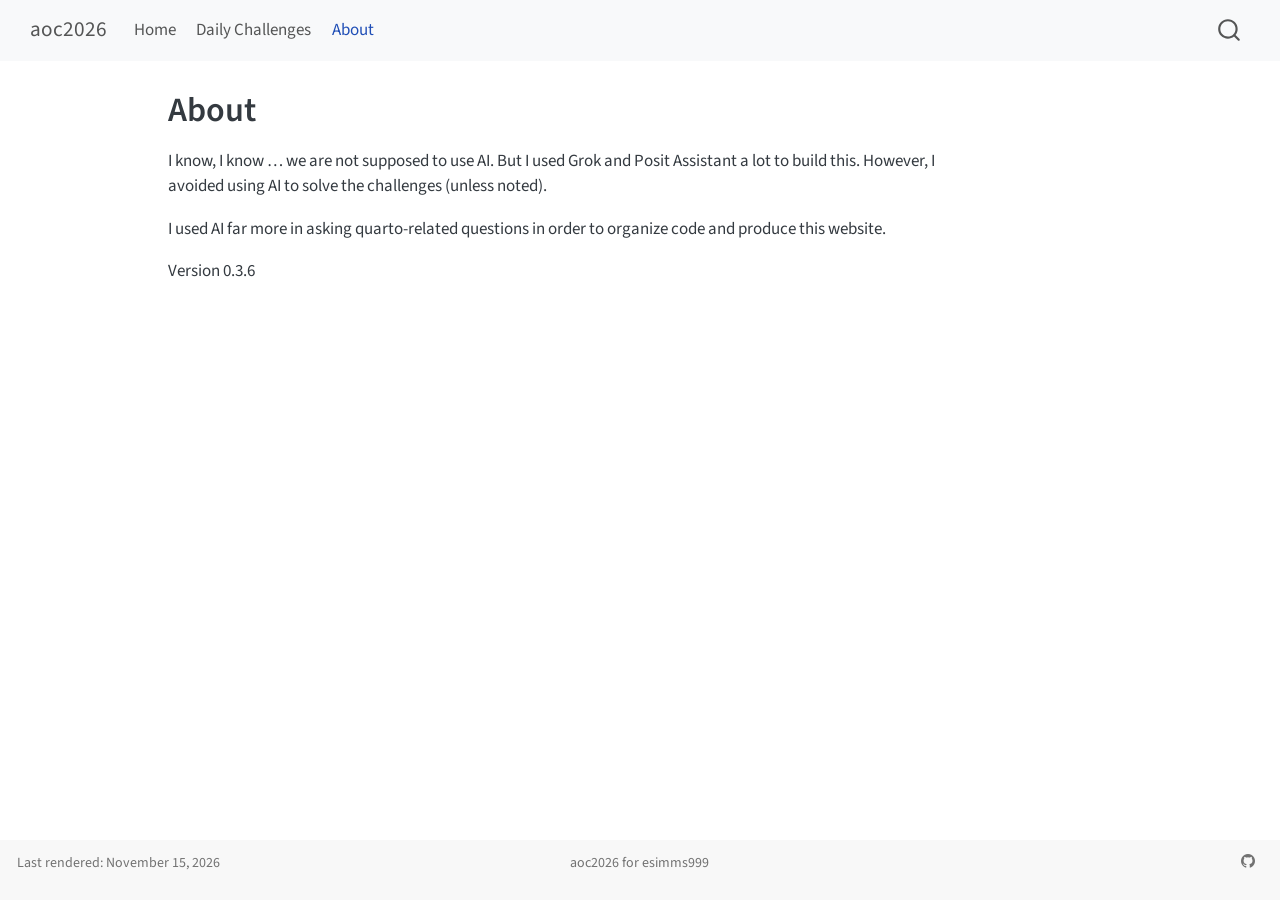
==== about.html @ 6adefa86 "Built site for gh-pages" ====
<!DOCTYPE html>
<html xmlns="http://www.w3.org/1999/xhtml" lang="en" xml:lang="en"><head>

<meta charset="utf-8">
<meta name="generator" content="quarto-1.11.9">

<meta name="viewport" content="width=device-width, initial-scale=1.0, user-scalable=yes">

<meta name="dcterms.date" content="2026-11-15">

<title>About – aoc2026</title>
<style>
/* Default styles provided by pandoc.
** See https://pandoc.org/MANUAL.html#variables-for-html for config info.
*/
span.smallcaps{font-variant: small-caps;}
div.columns{display: flex; gap: 1.5em;}
div.column{flex: auto;}
@media screen {
div.columns{gap: min(4vw, 1.5em);}
div.column{overflow-x: auto;}
}
div.hanging-indent{margin-left: 1.5em; text-indent: -1.5em;}
ul.task-list{list-style: none;}
ul.task-list li input[type="checkbox"] {
  width: 0.8em;
  margin: 0 0.8em 0.2em -1em; /* quarto-specific, see https://github.com/quarto-dev/quarto-cli/issues/4556 */ 
  vertical-align: middle;
}
</style>


<script src="site_libs/quarto-nav/quarto-nav.js"></script>
<script src="site_libs/quarto-nav/headroom.min.js"></script>
<script src="site_libs/clipboard/clipboard.min.js"></script>
<script src="site_libs/quarto-search/autocomplete.umd.js"></script>
<script src="site_libs/quarto-search/fuse.min.js"></script>
<script src="site_libs/quarto-search/quarto-search.js"></script>
<meta name="quarto:offset" content="./">
<script src="site_libs/quarto-html/quarto.js" type="module"></script>
<script src="site_libs/quarto-html/tabsets/tabsets.js" type="module"></script>
<script src="site_libs/quarto-html/scrollable-regions/scrollable-regions.js" type="module"></script>
<script src="site_libs/quarto-html/popper.min.js"></script>
<script src="site_libs/quarto-html/tippy.umd.min.js"></script>
<script src="site_libs/quarto-html/anchor.min.js"></script>
<link href="site_libs/quarto-html/tippy.css" rel="stylesheet">
<link href="site_libs/quarto-html/quarto-syntax-highlighting-63b5708e65d6cd79cd7618c58d0c21e7.css" rel="stylesheet" id="quarto-text-highlighting-styles">
<script src="site_libs/bootstrap/bootstrap.min.js"></script>
<link href="site_libs/bootstrap/bootstrap-icons.css" rel="stylesheet">
<link href="site_libs/bootstrap/bootstrap-db43a6e2f0fe89dbafbac413304c0d27.min.css" rel="stylesheet" append-hash="true" id="quarto-bootstrap" data-mode="light">
<script id="quarto-search-options" type="application/json">{
  "location": "navbar",
  "copy-button": false,
  "collapse-after": 3,
  "panel-placement": "end",
  "type": "overlay",
  "limit": 50,
  "keyboard-shortcut": [
    "f",
    "/",
    "s"
  ],
  "show-item-context": false,
  "language": {
    "search-no-results-text": "No results",
    "search-matching-documents-text": "matching documents",
    "search-copy-link-title": "Copy link to search",
    "search-hide-matches-text": "Hide additional matches",
    "search-more-match-text": "more match in this document",
    "search-more-matches-text": "more matches in this document",
    "search-clear-button-title": "Clear",
    "search-text-placeholder": "",
    "search-detached-cancel-button-title": "Cancel",
    "search-submit-button-title": "Submit",
    "search-label": "Search"
  }
}</script>


<link rel="stylesheet" href="styles.css">
</head>

<body class="nav-fixed quarto-light"><a id="quarto-skip-link" class="visually-hidden-focusable" href="#quarto-document-content">Skip to main content</a>

<div id="quarto-search-results"></div>
  <header id="quarto-header" class="headroom fixed-top">
    <nav class="navbar navbar-expand-lg " data-bs-theme="dark" aria-label="Site">
      <div class="navbar-container container-fluid">
      <div class="navbar-brand-container mx-auto">
    <a class="navbar-brand" href="./index.html">
    <span class="navbar-title">aoc2026</span>
    </a>
  </div>
          <button class="navbar-toggler" type="button" data-bs-toggle="collapse" data-bs-target="#navbarCollapse" aria-controls="navbarCollapse" aria-expanded="false" aria-label="Toggle navigation" onclick="if (window.quartoToggleHeadroom) { window.quartoToggleHeadroom(); }">
  <span class="navbar-toggler-icon"></span>
</button>
          <div class="collapse navbar-collapse" id="navbarCollapse">
            <ul class="navbar-nav navbar-nav-scroll me-auto">
  <li class="nav-item">
    <a class="nav-link" href="./index.html"> 
<span class="menu-text">Home</span></a>
  </li>  
  <li class="nav-item">
    <a class="nav-link" href="./daily-challenges.html"> 
<span class="menu-text">Daily Challenges</span></a>
  </li>  
  <li class="nav-item">
    <a class="nav-link active" href="./about.html" aria-current="page"> 
<span class="menu-text">About</span></a>
  </li>  
</ul>
          </div> <!-- /navcollapse -->
            <div class="quarto-navbar-tools">
</div>
            <div id="quarto-search" class="" title="Search"></div>
      </div> <!-- /container-fluid -->
    </nav>
</header>
<!-- content -->
<div id="quarto-content" class="quarto-container page-columns page-rows-contents page-layout-article page-navbar">
<!-- sidebar -->
<!-- margin-sidebar -->
    <div id="quarto-margin-sidebar" class="sidebar margin-sidebar zindex-bottom">
        
    </div>
<!-- main -->
<main class="content" id="quarto-document-content" tabindex="-1">

<header id="title-block-header" class="quarto-title-block default">
<div class="quarto-title">
<h1 class="title">About</h1>
</div>



<div class="quarto-title-meta">

    
    <div>
    <div class="quarto-title-meta-heading">Published</div>
    <div class="quarto-title-meta-contents">
      <p class="date">November 15, 2026</p>
    </div>
  </div>
  
    
  </div>
  


</header>


<p>I know, I know … we are not supposed to use AI. But I used Grok and Posit Assistant a lot to build this. However, I avoided using AI to solve the challenges (unless noted).</p>
<p>I used AI far more in asking quarto-related questions in order to organize code and produce this website.</p>
<p>Version 0.3.6</p>



</main> <!-- /main -->
<script id="quarto-html-after-body" type="application/javascript">
  window.document.addEventListener("DOMContentLoaded", function (event) {
    const icon = "";
    const anchorJS = new window.AnchorJS();
    anchorJS.options = {
      placement: 'right',
      icon: icon
    };
    anchorJS.add('.anchored');
    const isCodeAnnotation = (el) => {
      for (const clz of el.classList) {
        if (clz.startsWith('code-annotation-')) {                     
          return true;
        }
      }
      return false;
    }
    const onCopySuccess = function(e) {
      // button target
      const button = e.trigger;
      // don't keep focus
      button.blur();
      // flash "checked"
      button.classList.add('code-copy-button-checked');
      var currentTitle = button.getAttribute("title");
      button.setAttribute("title", "Copied!");
      let tooltip;
      if (window.bootstrap) {
        button.setAttribute("data-bs-toggle", "tooltip");
        button.setAttribute("data-bs-placement", "left");
        button.setAttribute("data-bs-title", "Copied!");
        tooltip = new bootstrap.Tooltip(button, 
          { trigger: "manual", 
            customClass: "code-copy-button-tooltip",
            offset: [0, -8]});
        tooltip.show();    
      }
      setTimeout(function() {
        if (tooltip) {
          tooltip.hide();
          button.removeAttribute("data-bs-title");
          button.removeAttribute("data-bs-toggle");
          button.removeAttribute("data-bs-placement");
        }
        button.setAttribute("title", currentTitle);
        button.classList.remove('code-copy-button-checked');
      }, 1000);
      // clear code selection
      e.clearSelection();
    }
    const getTextToCopy = function(trigger) {
      const outerScaffold = trigger.parentElement.cloneNode(true);
      const codeEl = outerScaffold.querySelector('code');
      for (const childEl of codeEl.children) {
        if (isCodeAnnotation(childEl)) {
          childEl.remove();
        }
      }
      return codeEl.innerText;
    }
    const clipboard = new window.ClipboardJS('.code-copy-button:not([data-in-quarto-modal])', {
      text: getTextToCopy
    });
    clipboard.on('success', onCopySuccess);
    if (window.document.getElementById('quarto-embedded-source-code-modal')) {
      const clipboardModal = new window.ClipboardJS('.code-copy-button[data-in-quarto-modal]', {
        text: getTextToCopy,
        container: window.document.getElementById('quarto-embedded-source-code-modal')
      });
      clipboardModal.on('success', onCopySuccess);
    }
      var localhostRegex = new RegExp(/^(?:http|https):\/\/localhost\:?[0-9]*\//);
      var mailtoRegex = new RegExp(/^mailto:/);
        var filterRegex = new RegExp("https:\/\/esimms999\.github\.io\/aoc2026\/");
      var isInternal = (href) => {
          return filterRegex.test(href) || localhostRegex.test(href) || mailtoRegex.test(href);
      }
      // Inspect non-navigation links and adorn them if external
      window.quartoDecorateExternalLinks = function (root) {
     var links = (root || window.document).querySelectorAll('a[href]:not(.nav-link):not(.navbar-brand):not(.toc-action):not(.sidebar-link):not(.sidebar-item-toggle):not(.pagination-link):not(.no-external):not([aria-hidden]):not(.dropdown-item):not(.quarto-navigation-tool):not(.about-link)');
      for (var i=0; i<links.length; i++) {
        const link = links[i];
        if (!isInternal(link.href)) {
          // undo the damage that might have been done by quarto-nav.js in the case of
          // links that we want to consider external
          if (link.dataset.originalHref !== undefined) {
            link.href = link.dataset.originalHref;
          }
          if (!link.classList.contains('no-external-icon')) {
          }
        }
      }
      };
      window.quartoDecorateExternalLinks(window.document);
    // Esc closes the popup (WCAG 1.4.13) and focus leaving both trigger and
    // popup closes it (WCAG 2.4.11); tippy handles neither for interactive popups.
    const hideOnEscAndFocusOut = {
      name: 'hideOnEscAndFocusOut',
      defaultValue: true,
      fn(instance) {
        const dismiss = () => {
          // A show scheduled by the trigger delay would otherwise reopen it
          instance.clearDelayTimeouts();
          instance.hide();
        };
        const onKeyDown = (event) => {
          if (event.key !== 'Escape') {
            return;
          }
          // Keep Esc from also reaching page handlers (e.g. reveal.js overview),
          // except an open reveal.js slide menu, which Esc should close too.
          // The menu handles keys only when its keyboard option is on.
          const menuHandlesEsc = window.Reveal?.getPlugin?.('menu')?.isOpen() &&
            window.Reveal.getConfig().menu?.keyboard !== false;
          if (!menuHandlesEsc) {
            event.stopPropagation();
          }
          if (instance.popper.contains(window.document.activeElement)) {
            // Disabled while refocusing so the focus trigger does not reopen it
            instance.disable();
            instance.reference.focus();
            instance.enable();
          }
          dismiss();
        };
        const onFocusOut = (event) => {
          const target = event.relatedTarget;
          if (target && !instance.reference.contains(target) &&
              !instance.popper.contains(target)) {
            dismiss();
          }
        };
        // On the trigger too: a click trigger (code-annotations: select) has no
        // blur handling. Attached for the instance's lifetime so leaving the
        // trigger also cancels a show still pending on the trigger delay.
        instance.reference.addEventListener('focusout', onFocusOut);
        return {
          onShow() {
            window.document.addEventListener('keydown', onKeyDown, true);
            instance.popper.addEventListener('focusout', onFocusOut);
          },
          onHide() {
            window.document.removeEventListener('keydown', onKeyDown, true);
            instance.popper.removeEventListener('focusout', onFocusOut);
          },
          onDestroy() {
            instance.reference.removeEventListener('focusout', onFocusOut);
          },
        };
      },
    };
    function tippyHover(el, contentFn, onTriggerFn, onUntriggerFn) {
      const config = {
        allowHTML: true,
        maxWidth: 500,
        delay: 100,
        arrow: false,
        appendTo: function(el) {
            return el.parentElement;
        },
        interactive: true,
        interactiveBorder: 10,
        theme: 'quarto',
        placement: 'bottom-start',
        plugins: [hideOnEscAndFocusOut],
      };
      if (contentFn) {
        config.content = contentFn;
      }
      if (onTriggerFn) {
        config.onTrigger = onTriggerFn;
      }
      if (onUntriggerFn) {
        config.onUntrigger = onUntriggerFn;
      }
      window.tippy(el, config); 
    }
    const noterefs = window.document.querySelectorAll('a[role="doc-noteref"]');
    for (var i=0; i<noterefs.length; i++) {
      const ref = noterefs[i];
      tippyHover(ref, function() {
        // use id or data attribute instead here
        let href = ref.getAttribute('data-footnote-href') || ref.getAttribute('href');
        try { href = new URL(href).hash; } catch {}
        const id = href.replace(/^#\/?/, "");
        const note = window.document.getElementById(id);
        if (note) {
          return note.innerHTML;
        } else {
          return "";
        }
      });
    }
    const xrefs = window.document.querySelectorAll('a.quarto-xref');
    const processXRef = (id, note) => {
      // Strip column container classes
      const stripColumnClz = (el) => {
        el.classList.remove("page-full", "page-columns");
        if (el.children) {
          for (const child of el.children) {
            stripColumnClz(child);
          }
        }
      }
      stripColumnClz(note)
      if (id === null || id.startsWith('sec-')) {
        // Special case sections, only their first couple elements
        const container = document.createElement("div");
        if (note.children && note.children.length > 2) {
          container.appendChild(note.children[0].cloneNode(true));
          for (let i = 1; i < note.children.length; i++) {
            const child = note.children[i];
            if (child.tagName === "P" && child.innerText === "") {
              continue;
            } else {
              container.appendChild(child.cloneNode(true));
              break;
            }
          }
          if (window.Quarto?.typesetMath) {
            window.Quarto.typesetMath(container);
          }
          return container.innerHTML
        } else {
          if (window.Quarto?.typesetMath) {
            window.Quarto.typesetMath(note);
          }
          return note.innerHTML;
        }
      } else {
        // Remove any anchor links if they are present
        const anchorLink = note.querySelector('a.anchorjs-link');
        if (anchorLink) {
          anchorLink.remove();
        }
        if (window.Quarto?.typesetMath) {
          window.Quarto.typesetMath(note);
        }
        if (note.classList.contains("callout")) {
          return note.outerHTML;
        } else {
          return note.innerHTML;
        }
      }
    }
    for (var i=0; i<xrefs.length; i++) {
      const xref = xrefs[i];
      tippyHover(xref, undefined, function(instance) {
        instance.disable();
        let url = xref.getAttribute('href');
        let hash = undefined; 
        if (url.startsWith('#')) {
          hash = url;
        } else {
          try { hash = new URL(url).hash; } catch {}
        }
        if (hash) {
          const id = hash.replace(/^#\/?/, "");
          const note = window.document.getElementById(id);
          if (note !== null) {
            try {
              const html = processXRef(id, note.cloneNode(true));
              instance.setContent(html);
            } finally {
              instance.enable();
              instance.show();
            }
          } else {
            // See if we can fetch this
            fetch(url.split('#')[0])
            .then(res => res.text())
            .then(html => {
              const parser = new DOMParser();
              const htmlDoc = parser.parseFromString(html, "text/html");
              const note = htmlDoc.getElementById(id);
              if (note !== null) {
                const html = processXRef(id, note);
                instance.setContent(html);
              } 
            }).finally(() => {
              instance.enable();
              instance.show();
            });
          }
        } else {
          // See if we can fetch a full url (with no hash to target)
          // This is a special case and we should probably do some content thinning / targeting
          fetch(url)
          .then(res => res.text())
          .then(html => {
            const parser = new DOMParser();
            const htmlDoc = parser.parseFromString(html, "text/html");
            const note = htmlDoc.querySelector('main.content');
            if (note !== null) {
              // This should only happen for chapter cross references
              // (since there is no id in the URL)
              // remove the first header
              if (note.children.length > 0 && note.children[0].tagName === "HEADER") {
                note.children[0].remove();
              }
              const html = processXRef(null, note);
              instance.setContent(html);
            } 
          }).finally(() => {
            instance.enable();
            instance.show();
          });
        }
      }, function(instance) {
      });
    }
        let selectedAnnoteEl;
        const selectorForAnnotation = ( cell, annotation) => {
          let cellAttr = 'data-code-cell="' + cell + '"';
          let lineAttr = 'data-code-annotation="' +  annotation + '"';
          const selector = 'span[' + cellAttr + '][' + lineAttr + ']';
          return selector;
        }
        const selectCodeLines = (annoteEl) => {
          const doc = window.document;
          const targetCell = annoteEl.getAttribute("data-target-cell");
          const targetAnnotation = annoteEl.getAttribute("data-target-annotation");
          const annoteSpan = window.document.querySelector(selectorForAnnotation(targetCell, targetAnnotation));
          const lines = annoteSpan.getAttribute("data-code-lines").split(",");
          const lineIds = lines.map((line) => {
            return targetCell + "-" + line;
          })
          // Each band is positioned against its own containing block, which is
          // not the offsetParent of the lines, so place it from client rects.
          const placeBand = (band, firstEl, lastEl, codeBlock) => {
            const container = band.offsetParent;
            if (container === null) {
              return;
            }
            const containerRect = container.getBoundingClientRect();
            // Reveal.js scales slides with a transform, so convert client
            // pixels back to the CSS pixels of the container.
            const scale = containerRect.height / container.offsetHeight || 1;
            const firstRect = firstEl.getBoundingClientRect();
            const lastRect = lastEl.getBoundingClientRect();
            const top = (firstRect.top - containerRect.top) / scale - container.clientTop + container.scrollTop;
            const height = (lastRect.bottom - firstRect.top) / scale;
            band.style.top = top - 2 + "px";
            band.style.height = height + 4 + "px";
            if (codeBlock) {
              // Without the copy button wrapper, the containing block is wider
              // than the code block, so span the code block explicitly.
              const blockRect = codeBlock.getBoundingClientRect();
              band.style.left = (blockRect.left - containerRect.left) / scale - container.clientLeft + container.scrollLeft + "px";
              band.style.width = blockRect.width / scale + "px";
            }
          };
          if (lineIds.length > 0) {
            const el = window.document.getElementById(lineIds[0]);
            const lastEl = window.document.getElementById(lineIds[lineIds.length - 1]);
            const parent = el.parentElement.parentElement;
            // cook up a div (if necessary) and position it
            let div = window.document.getElementById("code-annotation-line-highlight");
            if (div === null) {
              div = window.document.createElement("div");
              div.setAttribute("id", "code-annotation-line-highlight");
              div.style.position = 'absolute';
              parent.appendChild(div);
            }
            placeBand(div, el, lastEl, parent.closest("div.sourceCode") || parent);
            let gutterDiv = window.document.getElementById("code-annotation-line-highlight-gutter");
            if (gutterDiv === null) {
              gutterDiv = window.document.createElement("div");
              gutterDiv.setAttribute("id", "code-annotation-line-highlight-gutter");
              gutterDiv.style.position = 'absolute';
              const codeCell = window.document.getElementById(targetCell);
              const gutter = codeCell.querySelector('.code-annotation-gutter');
              gutter.appendChild(gutterDiv);
            }
            placeBand(gutterDiv, el, lastEl);
            selectedAnnoteEl = annoteEl;
          }
        };
        const unselectCodeLines = () => {
          const elementsIds = ["code-annotation-line-highlight", "code-annotation-line-highlight-gutter"];
          elementsIds.forEach((elId) => {
            const div = window.document.getElementById(elId);
            if (div) {
              div.remove();
            }
          });
          selectedAnnoteEl = undefined;
        };
          // Handle positioning of the toggle
      window.addEventListener(
        "resize",
        throttle(() => {
          elRect = undefined;
          if (selectedAnnoteEl) {
            selectCodeLines(selectedAnnoteEl);
          }
        }, 10)
      );
      function throttle(fn, ms) {
      let throttle = false;
      let timer;
        return (...args) => {
          if(!throttle) { // first call gets through
              fn.apply(this, args);
              throttle = true;
          } else { // all the others get throttled
              if(timer) clearTimeout(timer); // cancel #2
              timer = setTimeout(() => {
                fn.apply(this, args);
                timer = throttle = false;
              }, ms);
          }
        };
      }
        // Attach click handler to the DT
        const annoteDls = window.document.querySelectorAll('dt[data-target-cell]');
        for (const annoteDlNode of annoteDls) {
          annoteDlNode.addEventListener('click', (event) => {
            const clickedEl = event.target;
            if (clickedEl !== selectedAnnoteEl) {
              unselectCodeLines();
              const activeEl = window.document.querySelector('dt[data-target-cell].code-annotation-active');
              if (activeEl) {
                activeEl.classList.remove('code-annotation-active');
              }
              selectCodeLines(clickedEl);
              clickedEl.classList.add('code-annotation-active');
            } else {
              // Unselect the line
              unselectCodeLines();
              clickedEl.classList.remove('code-annotation-active');
            }
          });
        }
    const findCites = (el) => {
      const parentEl = el.parentElement;
      if (parentEl) {
        const cites = parentEl.dataset.cites;
        if (cites) {
          return {
            el,
            cites: cites.split(' ')
          };
        } else {
          return findCites(el.parentElement)
        }
      } else {
        return undefined;
      }
    };
    var bibliorefs = window.document.querySelectorAll('a[role="doc-biblioref"]');
    for (var i=0; i<bibliorefs.length; i++) {
      const ref = bibliorefs[i];
      const citeInfo = findCites(ref);
      if (citeInfo) {
        tippyHover(citeInfo.el, function() {
          var popup = window.document.createElement('div');
          citeInfo.cites.forEach(function(cite) {
            var citeDiv = window.document.createElement('div');
            citeDiv.classList.add('hanging-indent');
            citeDiv.classList.add('csl-entry');
            var biblioDiv = window.document.getElementById('ref-' + cite);
            if (biblioDiv) {
              citeDiv.innerHTML = biblioDiv.innerHTML;
            }
            popup.appendChild(citeDiv);
          });
          return popup.innerHTML;
        });
      }
    }
  });
  </script>
  <script type="application/javascript">
  window.quartoScrollableRegionsLabels = {"code":"Scrollable code","output":"Scrollable output"};
  </script>
</div> <!-- /content -->
<footer class="footer">
  <div class="nav-footer">
    <div class="nav-footer-left">
<p>Last rendered: November 15, 2026</p>
</div>   
    <div class="nav-footer-center">
      <ul class="footer-items list-unstyled">
    <li class="nav-item">
 aoc2026 for esimms999
  </li>  
</ul>
    </div>
    <div class="nav-footer-right">
      <ul class="footer-items list-unstyled">
    <li class="nav-item compact">
    <a class="nav-link" href="https://github.com/esimms999/aoc2026">
      <i class="bi bi-github" role="img">
</i> 
    </a>
  </li>  
</ul>
    </div>
  </div>
</footer>




</body></html>
---- site_libs/quarto-html/tippy.css ----
.tippy-box[data-animation=fade][data-state=hidden]{opacity:0}[data-tippy-root]{max-width:calc(100vw - 10px)}.tippy-box{position:relative;background-color:#333;color:#fff;border-radius:4px;font-size:14px;line-height:1.4;white-space:normal;outline:0;transition-property:transform,visibility,opacity}.tippy-box[data-placement^=top]>.tippy-arrow{bottom:0}.tippy-box[data-placement^=top]>.tippy-arrow:before{bottom:-7px;left:0;border-width:8px 8px 0;border-top-color:initial;transform-origin:center top}.tippy-box[data-placement^=bottom]>.tippy-arrow{top:0}.tippy-box[data-placement^=bottom]>.tippy-arrow:before{top:-7px;left:0;border-width:0 8px 8px;border-bottom-color:initial;transform-origin:center bottom}.tippy-box[data-placement^=left]>.tippy-arrow{right:0}.tippy-box[data-placement^=left]>.tippy-arrow:before{border-width:8px 0 8px 8px;border-left-color:initial;right:-7px;transform-origin:center left}.tippy-box[data-placement^=right]>.tippy-arrow{left:0}.tippy-box[data-placement^=right]>.tippy-arrow:before{left:-7px;border-width:8px 8px 8px 0;border-right-color:initial;transform-origin:center right}.tippy-box[data-inertia][data-state=visible]{transition-timing-function:cubic-bezier(.54,1.5,.38,1.11)}.tippy-arrow{width:16px;height:16px;color:#333}.tippy-arrow:before{content:"";position:absolute;border-color:transparent;border-style:solid}.tippy-content{position:relative;padding:5px 9px;z-index:1}
---- site_libs/quarto-html/quarto-syntax-highlighting-63b5708e65d6cd79cd7618c58d0c21e7.css ----
/* quarto syntax highlight colors */
:root {
  --quarto-hl-ot-color: #003B4F;
  --quarto-hl-at-color: #657422;
  --quarto-hl-ss-color: #20794D;
  --quarto-hl-an-color: #5E5E5E;
  --quarto-hl-fu-color: #4758AB;
  --quarto-hl-st-color: #20794D;
  --quarto-hl-cf-color: #003B4F;
  --quarto-hl-op-color: #5E5E5E;
  --quarto-hl-er-color: #AD0000;
  --quarto-hl-bn-color: #AD0000;
  --quarto-hl-al-color: #AD0000;
  --quarto-hl-va-color: #111111;
  --quarto-hl-bu-color: inherit;
  --quarto-hl-ex-color: inherit;
  --quarto-hl-pp-color: #AD0000;
  --quarto-hl-in-color: #5E5E5E;
  --quarto-hl-vs-color: #20794D;
  --quarto-hl-wa-color: #5E5E5E;
  --quarto-hl-do-color: #5E5E5E;
  --quarto-hl-im-color: #00769E;
  --quarto-hl-ch-color: #20794D;
  --quarto-hl-dt-color: #AD0000;
  --quarto-hl-fl-color: #AD0000;
  --quarto-hl-co-color: #5E5E5E;
  --quarto-hl-cv-color: #5E5E5E;
  --quarto-hl-cn-color: #8f5902;
  --quarto-hl-sc-color: #5E5E5E;
  --quarto-hl-dv-color: #AD0000;
  --quarto-hl-kw-color: #003B4F;
}

/* other quarto variables */
:root {
  --quarto-font-monospace: SFMono-Regular, Menlo, Monaco, Consolas, "Liberation Mono", "Courier New", monospace;
}

/* syntax highlight based on Pandoc's rules */
pre > code.sourceCode > span {
  color: #003B4F;
}

code.sourceCode > span {
  color: #003B4F;
}

div.sourceCode,
div.sourceCode pre.sourceCode {
  color: #003B4F;
}

/* Normal */
code span {
  color: #003B4F;
}

/* Alert */
code span.al {
  color: #AD0000;
  font-style: inherit;
}

/* Annotation */
code span.an {
  color: #5E5E5E;
  font-style: inherit;
}

/* Attribute */
code span.at {
  color: #657422;
  font-style: inherit;
}

/* BaseN */
code span.bn {
  color: #AD0000;
  font-style: inherit;
}

/* BuiltIn */
code span.bu {
  font-style: inherit;
}

/* ControlFlow */
code span.cf {
  color: #003B4F;
  font-weight: bold;
  font-style: inherit;
}

/* Char */
code span.ch {
  color: #20794D;
  font-style: inherit;
}

/* Constant */
code span.cn {
  color: #8f5902;
  font-style: inherit;
}

/* Comment */
code span.co {
  color: #5E5E5E;
  font-style: inherit;
}

/* CommentVar */
code span.cv {
  color: #5E5E5E;
  font-style: italic;
}

/* Documentation */
code span.do {
  color: #5E5E5E;
  font-style: italic;
}

/* DataType */
code span.dt {
  color: #AD0000;
  font-style: inherit;
}

/* DecVal */
code span.dv {
  color: #AD0000;
  font-style: inherit;
}

/* Error */
code span.er {
  color: #AD0000;
  font-style: inherit;
}

/* Extension */
code span.ex {
  font-style: inherit;
}

/* Float */
code span.fl {
  color: #AD0000;
  font-style: inherit;
}

/* Function */
code span.fu {
  color: #4758AB;
  font-style: inherit;
}

/* Import */
code span.im {
  color: #00769E;
  font-style: inherit;
}

/* Information */
code span.in {
  color: #5E5E5E;
  font-style: inherit;
}

/* Keyword */
code span.kw {
  color: #003B4F;
  font-weight: bold;
  font-style: inherit;
}

/* Operator */
code span.op {
  color: #5E5E5E;
  font-style: inherit;
}

/* Other */
code span.ot {
  color: #003B4F;
  font-style: inherit;
}

/* Preprocessor */
code span.pp {
  color: #AD0000;
  font-style: inherit;
}

/* SpecialChar */
code span.sc {
  color: #5E5E5E;
  font-style: inherit;
}

/* SpecialString */
code span.ss {
  color: #20794D;
  font-style: inherit;
}

/* String */
code span.st {
  color: #20794D;
  font-style: inherit;
}

/* Variable */
code span.va {
  color: #111111;
  font-style: inherit;
}

/* VerbatimString */
code span.vs {
  color: #20794D;
  font-style: inherit;
}

/* Warning */
code span.wa {
  color: #5E5E5E;
  font-style: italic;
}

.prevent-inlining {
  content: "</";
}

/*# sourceMappingURL=054cc16b9e9817627be6994582d2ffb5.css.map */
---- styles.css ----
/* HIDE "Published" date under titles */
.quarto-title-meta {
  display: none !important;
}

/* Indented/nice code blocks */
.code-block {
  background-color: #f6f8fa;
  border-left: 5px solid #007acc;
  padding: 8px 12px;
  border-radius: 0 6px 6px 0;
  margin: 12px 0;
}
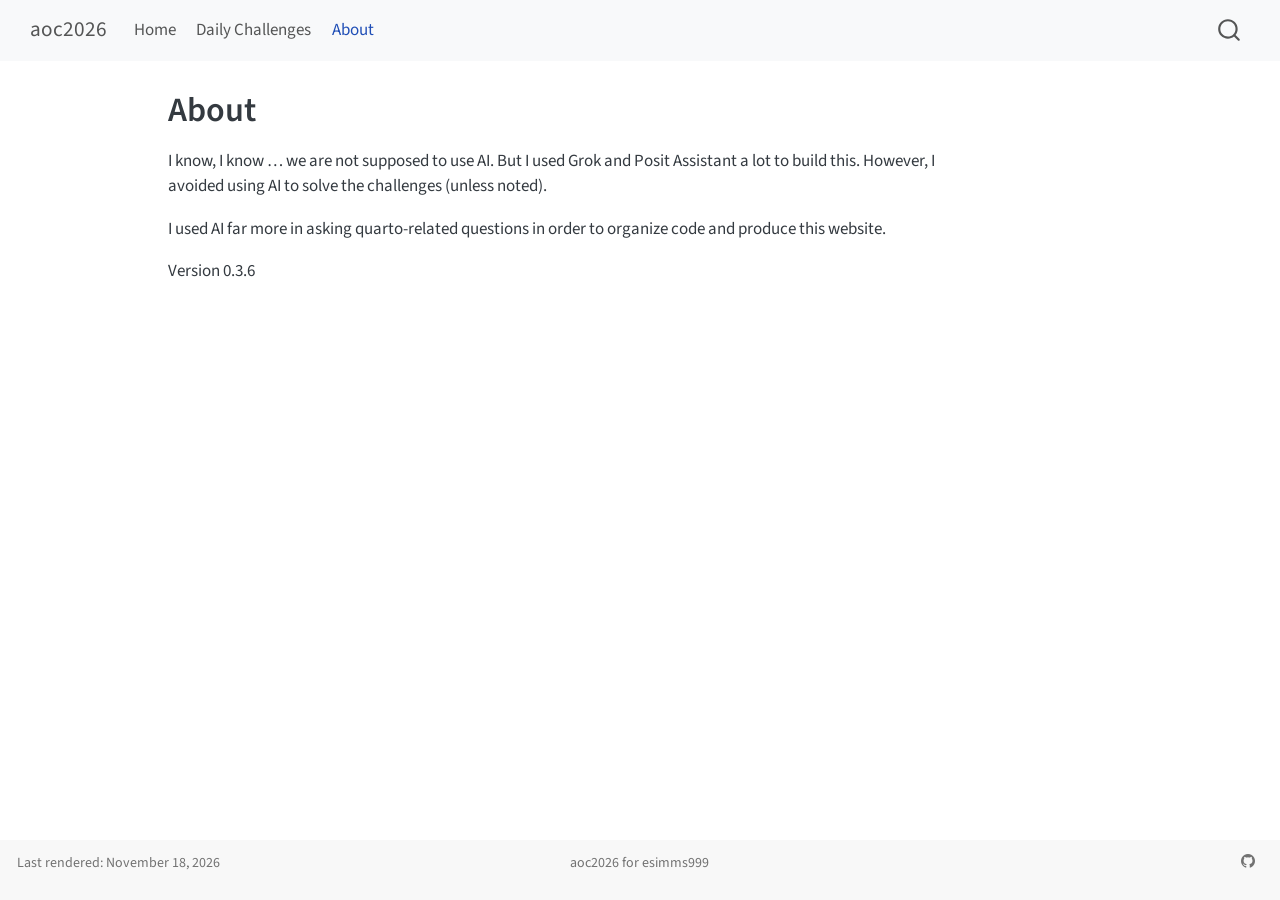
==== commit 5fe6906b: "Built site for gh-pages" ====
--- a/about.html
+++ b/about.html
@@ -6,7 +6,7 @@
 
 <meta name="viewport" content="width=device-width, initial-scale=1.0, user-scalable=yes">
 
-<meta name="dcterms.date" content="2026-11-15">
+<meta name="dcterms.date" content="2026-11-18">
 
 <title>About – aoc2026</title>
 <style>
@@ -139,7 +139,7 @@
     <div>
     <div class="quarto-title-meta-heading">Published</div>
     <div class="quarto-title-meta-contents">
-      <p class="date">November 15, 2026</p>
+      <p class="date">November 18, 2026</p>
     </div>
   </div>
   
@@ -638,7 +638,7 @@
 <footer class="footer">
   <div class="nav-footer">
     <div class="nav-footer-left">
-<p>Last rendered: November 15, 2026</p>
+<p>Last rendered: November 18, 2026</p>
 </div>   
     <div class="nav-footer-center">
       <ul class="footer-items list-unstyled">
